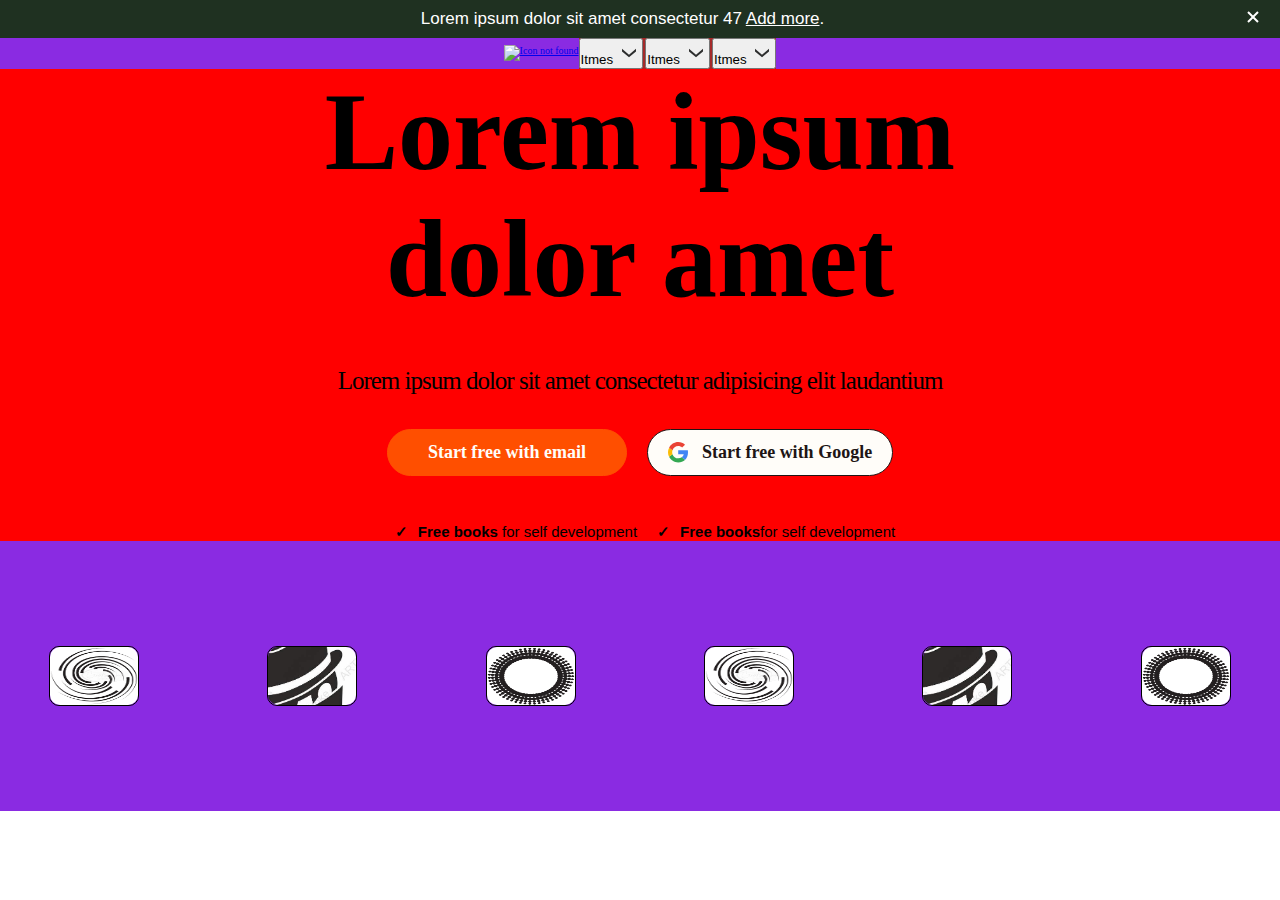
==== Task_7/index.html @ 0ff7bad9 "Task in progress" ====
<!DOCTYPE html>
<html lang="en">
<head>
    <meta charset="UTF-8">
    <meta name="viewport" content="width=device-width, initial-scale=1.0">
    <title>Home-page</title>
    <link rel="icon" type="image/x-icon" href="images/favicon.ico">
    <link rel="stylesheet" href="stylesheet/stylesheet.css">
    <script src="script/javascript.js"></script>
</head>
<body>
    <div id="div-2-link-1" >
        <div id="div-1-link-1">
            <p>Lorem ipsum dolor sit amet consectetur 47 <a href="#" rel="_self">Add more</a>.</p>
        </div>
        <button type="button" id="closeButton" onclick="hidefunction()">
            <span aria-hidden="true" data-testid="iconContainer" id="closeButton-svg">
                <svg width="24" height="24" viewBox="0 0 24 24" fill="none" xmlns="http://www.w3.org/2000/svg">
                    <path d="M16.29 6.29001L12 10.59L7.71004 6.29001L6.29004 7.71001L10.59 12L6.29004 16.29L7.71004 17.71L12 13.41L16.29 17.71L17.71 16.29L13.41 12L17.71 7.71001L16.29 6.29001Z" fill="#2D2E2E"></path>
                </svg>
            </span>
        </button>
    </div>
    <div class="container">
        <div class="top-div">
            <div class="icon-div">
                <a href="#" target="_self"><figure><img src="images/favicon.ico" alt="Icon not found"></figure></a>
            </div>
            <nav class="nav-items">
                <button type="button">
                    <span>Itmes
                            <span>
                                <svg width="24" height="24" viewBox="0 0 24 24" fill="none" xmlns="http://www.w3.org/2000/svg">
                                    <path d="M12 17.2999L19 11.4399V8.81995L12 14.6999L5 8.81995V11.4399L12 17.2999Z" fill="#2D2E2E"></path>
                                </svg>
                            </span>
                    </span>
                </button>
                <button type="button">
                    <span>Itmes
                        <span>
                            <svg width="24" height="24" viewBox="0 0 24 24" fill="none" xmlns="http://www.w3.org/2000/svg">
                                <path d="M12 17.2999L19 11.4399V8.81995L12 14.6999L5 8.81995V11.4399L12 17.2999Z" fill="#2D2E2E"></path>
                            </svg>
                        </span>
                </span>
                </button>
                <button type="button">
                    <span>Itmes
                        <span>
                            <svg width="24" height="24" viewBox="0 0 24 24" fill="none" xmlns="http://www.w3.org/2000/svg">
                                <path d="M12 17.2999L19 11.4399V8.81995L12 14.6999L5 8.81995V11.4399L12 17.2999Z" fill="#2D2E2E"></path>
                            </svg>
                        </span>
                </span>
                </button>
            </nav>
        </div><!--top-div-->

        <div class="top-content">
            <h1>Lorem ipsum dolor amet</h1>
            <div class="top-content-p">
                <p>Lorem ipsum dolor sit amet consectetur adipisicing elit laudantium</p>
            </div>
            <div class="top-content-a">
                <a href="#" class="top-content-anchor-tag-1">Start free with email</a>
                <a href="#" class="top-content-anchor-tag-2">
                    <span>
                        <svg width="20" height="21" viewBox="0 0 20 21" fill="none" xmlns="http://www.w3.org/2000/svg"><path d="M10.2041 8.34882V12.3006H15.6958C15.4546 13.5715 14.731 14.6476 13.6456 15.3712L16.9573 17.9408C18.8868 16.1597 20 13.5437 20 10.4361C20 9.71257 19.9351 9.01677 19.8145 8.34892L10.2041 8.34882Z" fill="#4285F4"></path><path d="M4.48548 12.1463L3.73857 12.7181L1.09473 14.7774C2.77377 18.1077 6.21509 20.4083 10.2039 20.4083C12.959 20.4083 15.2688 19.4992 16.9572 17.9408L13.6455 15.3712C12.7364 15.9834 11.5768 16.3545 10.2039 16.3545C7.55088 16.3545 5.29677 14.5641 4.48966 12.1522L4.48548 12.1463Z" fill="#34A853"></path><path d="M1.09454 5.63083C0.398843 7.00369 0 8.55289 0 10.2041C0 11.8553 0.398843 13.4045 1.09454 14.7773C1.09454 14.7865 4.4898 12.1428 4.4898 12.1428C4.28571 11.5306 4.16509 10.8812 4.16509 10.204C4.16509 9.5267 4.28571 8.87739 4.4898 8.26514L1.09454 5.63083Z" fill="#FBBC05"></path><path d="M10.2042 4.0631C11.707 4.0631 13.0428 4.58257 14.1096 5.58444L17.0316 2.66238C15.2598 1.01119 12.9593 0 10.2042 0C6.2153 0 2.77377 2.29129 1.09473 5.63083L4.48987 8.26536C5.29688 5.85345 7.5511 4.0631 10.2042 4.0631Z" fill="#EA4335"></path>
                        </svg>
                    </span>Start free with Google
                </a>    
            </div>

            <ul class="checklist">
                <li class="checklistItem">
                    <div class="checklistItem-div">
                        <p><strong>Free books</strong> for self development</p>
                    </div>
                </li>
                <li class="checklistItem">
                    <div class="checklistItem-div">
                        <p><strong>Free books</strong>for self development</p>
                    </div>
                </li>
            </ul>
        </div>
        <div class="images_slide_container">
            <div class="images_slide">
                <div class="images__group">   
                    <figure><img class="images__group_img" src="images/images_2.png" alt="Image-not-found"></figure>
                    <figure><img class="images__group_img" src="images/images_3.jpg" alt="Image-not-found"></figure>
                    <figure><img class="images__group_img" src="images/images_4.png" alt="Image-not-found"></figure>
                    <figure><img class="images__group_img" src="images/images_2.png" alt="Image-not-found"></figure>
                    <figure><img class="images__group_img" src="images/images_3.jpg" alt="Image-not-found"></figure>
                    <figure><img class="images__group_img" src="images/images_4.png" alt="Image-not-found"></figure>
                </div>
                <div aria-hidden="true" class="images__group">
                    <figure><img class="images__group_img" src="images/images_2.png" alt="Image-not-found"></figure>
                    <figure><img class="images__group_img" src="images/images_3.jpg" alt="Image-not-found"></figure>
                    <figure><img class="images__group_img" src="images/images_4.png" alt="Image-not-found"></figure>
                    <figure><img class="images__group_img" src="images/images_2.png" alt="Image-not-found"></figure>
                    <figure><img class="images__group_img" src="images/images_3.jpg" alt="Image-not-found"></figure>
                    <figure><img class="images__group_img" src="images/images_4.png" alt="Image-not-found"></figure>
                </div>
            </div>
        </div><!--images_slide_container-->
    </div><!--container-->
</body>
</html>
---- Task_7/stylesheet/stylesheet.css ----
*{
    margin: 0;
    padding: 0;
    box-sizing: border-box;
}

html{
    font-size: 10px;
}
/*top link bar*/
#div-2-link-1{
    background-color: #1f3121;
    display:flex;
    align-items:center;
    justify-content: center;
    color: white;
    font-size:1.7rem;
    font-family: Arial;
}
#div-1-link-1 a{
    color: white;
}

#div-1-link-1{
    display: flex;
    padding: 0.7% 0%;
    padding-right: 35px;
}
#closeButton{
    background-color: inherit;
    border: none;
    position: absolute;
    right: 15px;
    
}
#closeButton path{
    fill:white;
}
/*top link bar*/

.container{
    background-color: rgb(255, 255, 255);
}
.top-div{
    background-color: blueviolet;

    display: flex;
    justify-content: center;
    align-items: center;
}
nav{
    background-color: brown;
}
/*=============================*/
.top-content{
    background-color: red;
    display: flex;
    flex-direction: column;
    justify-content: center;
    align-items: center;
}

.top-content h1{
    font-size: 110px;
    width: 631px;
    text-align: center;
}

.top-content-p{
    margin-top: 44px;
}

.top-content-p p{
    font-size: 2.5rem;;
    letter-spacing:-1px;
}

.top-content-a{
    margin-top: 34px;
    display: flex;
    align-items: center;
    justify-content: center;
    gap: 20px;
}

.top-content-a a{
    display:inline-flex;
    text-decoration: none;
    font-size: 18px;
    font-weight: 600;
    /*line-height: 1.5;*/
    border-radius: 25px;
}

.top-content-anchor-tag-1{
    color: #fffdf9;
    background-color: #ff4f00;
    border: 1px solid #ff4f00; 
    padding: 12px 40px;
}

.top-content-anchor-tag-2{
    background-color: #fffdf9;
    color: #201515;
    border: 1px solid #201515;
    padding: 12px 20px;
    gap:8px;
}

.top-content-anchor-tag-2 span{
    /*padding-top:3px;
    */
    padding-right: 6px;
    height: 21px;
}

/*LIST ITEMS*/
.checklist{
    display: flex;
    margin-top: 47px;
    font-family: Arial;
    gap: 10px;
}
.checklist p{
    font-size: 1.5rem;
}
.checklistItem{
    display: inline-flex;
    gap: 10px;
    padding-left:10px;
}

ul {
    list-style: none;
}
  
ul li:before {
    content: '✓';
    font-size: 1.5rem;
    font-weight: bolder;
}
/* LIST ITEMS */


/*second div*/
.second_div{
    margin-top: 26px;
}
/*second div*/

/*images_slide*/  
.images_slide_container{
    background-color: blueviolet;
    --space:3rem;   
    min-height: 30vh;
    display: grid;  
    align-content: center;
    overflow: hidden;
    gap:var(--space);   
    width: 100%;
}
.images_slide{
    --duration:35s; 
    --gap:var(--space); 
    display:flex;
    overflow: hidden;
    user-select: none;  
    gap:var(--space);   
}

.images__group{
    flex-shrink: 0; 
    display: flex;
    align-items: center;
    justify-content: space-around;
    gap:var(--gap);
    min-width: 100%;
    animation: images_scroll var(--duration) linear infinite;
}  

.images__group_img{
      width:100%;
      height:100%;
      border-radius: 1rem;
}

.images__group figure{
      object-fit: cover;
      width:90px;
      height:60px;
      border-radius: 1rem;
      border: 1px solid #000000;
}

@keyframes images_scroll {
    0%{                                 
        transform: translateX(0);
    }
    100%{                               
        transform: translateX(calc(-100% - var(--gap)));
    }
}
/*images_slide*/







































/*second block

.images-block{
    display: flex;
    flex-wrap: wrap;
    align-items: center;
    justify-content:center;
    font-family: Arial;
    gap: 25px;
    padding-bottom: 40px;
    background-color: yellowgreen;
}

img{
    width: 100%;
    height: 100%;
}

.image-block-div figure{
    width: 258px;
    height: 199px;
}

.images-block-item-title{
    padding: 14px 0px 14px 14px;
    font-size: 20px;
}

.images-block-item{
    border: 1px solid black;
    border-radius: 10px;
}

.image-block-content{
    display: flex;
    flex-direction: column;
    padding: 20px;
    gap:40px;
}

.image-block-content-heading h2{
    font-size: 20px;
    width: 200px;
}
.image-block-content-paragraph p{
    font-size: 1.6rem;
    text-decoration: underline;
}
second block*/
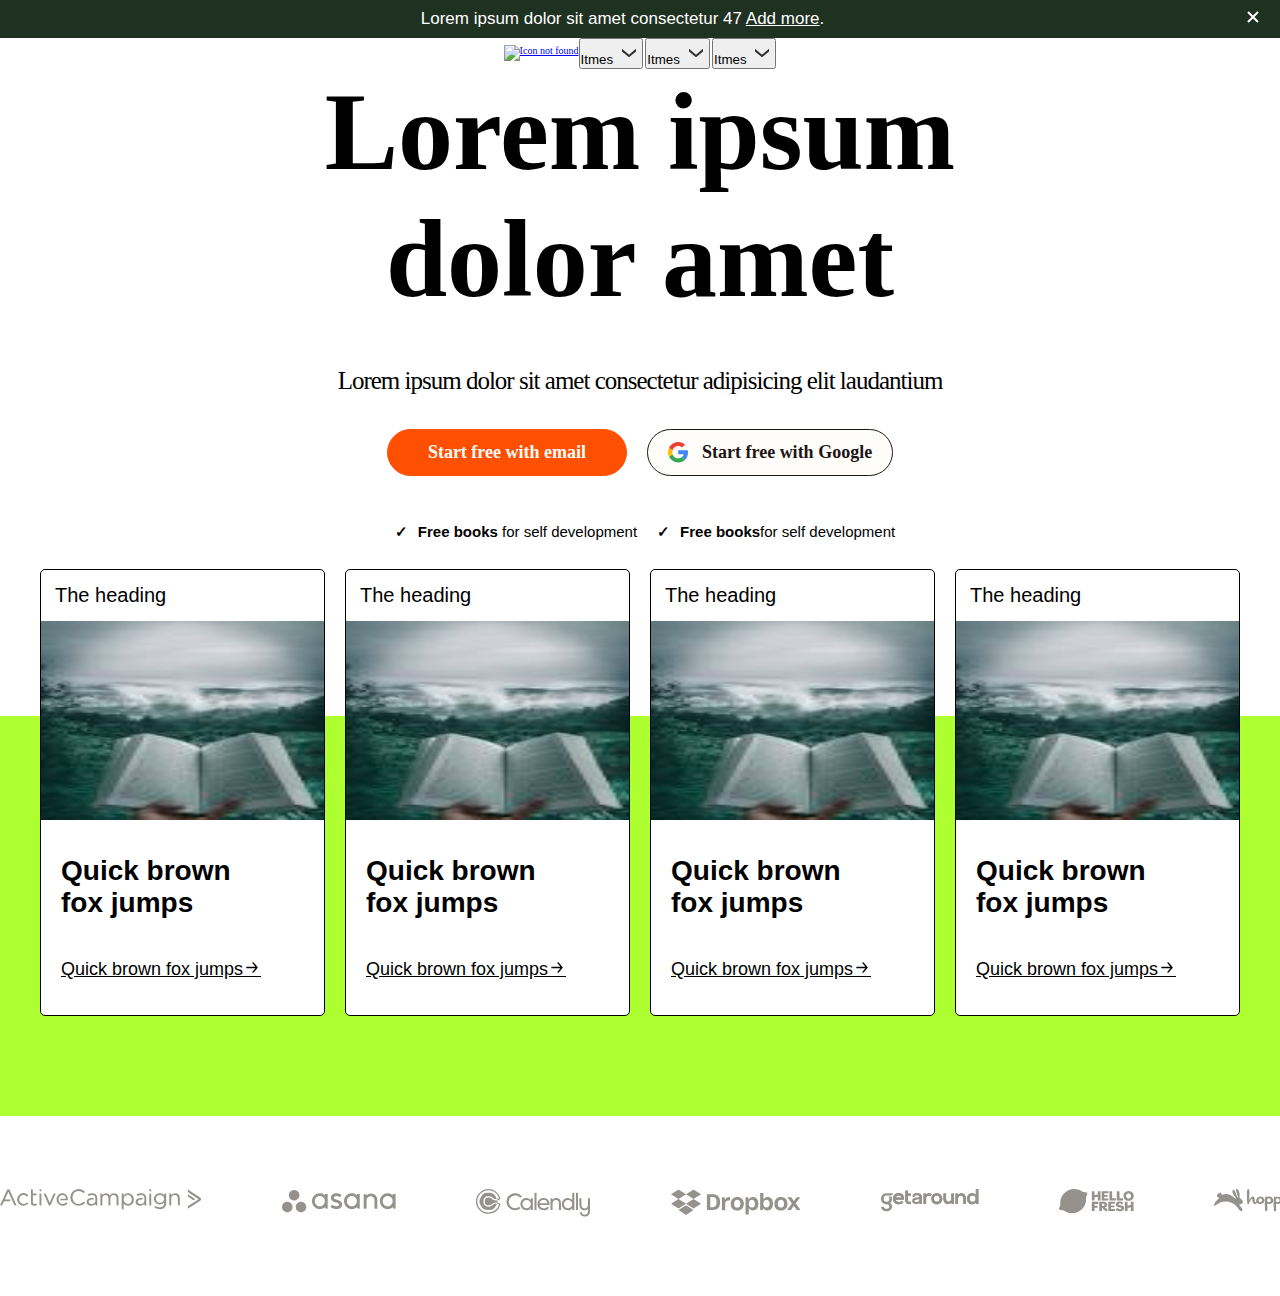
==== commit 0cb1fb6b: "Task in progress" ====
--- a/Task_7/index.html
+++ b/Task_7/index.html
@@ -85,23 +85,127 @@
                 </li>
             </ul>
         </div>
+
+        <div class="cards-block">
+            <div class="card-block-item">
+                <a href="#" target="_blank" >  
+                    <div class="card-block-item-title">
+                        <p>The heading</p>
+                    </div>
+                    <div class="image-block-div">
+                        <figure>
+                            <img src="images/images _1.jpg" alt="imgae-not-found">
+                        </figure>
+                    </div>
+                    <div class="card-block-content">
+                        <div class="card-block-content-heading"><h2>Quick brown fox jumps</h2></div>
+                        <div class="card-block-content-paragraph">
+                            <p>Quick brown fox jumps
+                            <svg width="18px" height="18px" viewBox="0 0 24 24" fill="currentColor" xmlns="http://www.w3.org/2000/svg" class="cards_arrow_svg">
+                                <path d="M16.86 11H4v2h12.86l-5.04 6h2.62l5.86-7-5.86-7h-2.62l5.04 6z"></path>
+                            </svg>
+                            </p>
+                        </div>
+                    </div>
+                </a>
+            </div>
+            <div class="card-block-item">
+                <a href="#" target="_blank" >  
+                    <div class="card-block-item-title">
+                        <p>The heading</p>
+                    </div>
+                    <div class="image-block-div">
+                        <figure>
+                            <img src="images/images _1.jpg" alt="imgae-not-found">
+                        </figure>
+                    </div>
+                    <div class="card-block-content">
+                        <div class="card-block-content-heading"><h2>Quick brown fox jumps</h2></div>
+                        <div class="card-block-content-paragraph">
+                            <p>Quick brown fox jumps
+                            <svg width="18px" height="18px" viewBox="0 0 24 24" fill="currentColor" xmlns="http://www.w3.org/2000/svg" class="cards_arrow_svg">
+                                <path d="M16.86 11H4v2h12.86l-5.04 6h2.62l5.86-7-5.86-7h-2.62l5.04 6z"></path>
+                            </svg>
+                            </p>
+                        </div>
+                    </div>
+                </a>
+            </div>
+            <div class="card-block-item">
+                <a href="#" target="_blank" >  
+                    <div class="card-block-item-title">
+                        <p>The heading</p>
+                    </div>
+                    <div class="image-block-div">
+                        <figure>
+                            <img src="images/images _1.jpg" alt="imgae-not-found">
+                        </figure>
+                    </div>
+                    <div class="card-block-content">
+                        <div class="card-block-content-heading"><h2>Quick brown fox jumps</h2></div>
+                        <div class="card-block-content-paragraph">
+                            <p>Quick brown fox jumps
+                            <svg width="18px" height="18px" viewBox="0 0 24 24" fill="currentColor" xmlns="http://www.w3.org/2000/svg" class="cards_arrow_svg">
+                                <path d="M16.86 11H4v2h12.86l-5.04 6h2.62l5.86-7-5.86-7h-2.62l5.04 6z"></path>
+                            </svg>
+                            </p>
+                        </div>
+                    </div>
+                </a>
+            </div>
+            <div class="card-block-item">
+                <a href="#" target="_blank" >  
+                    <div class="card-block-item-title">
+                        <p>The heading</p>
+                    </div>
+                    <div class="image-block-div">
+                        <figure>
+                            <img src="images/images _1.jpg" alt="imgae-not-found">
+                        </figure>
+                    </div>
+                    <div class="card-block-content">
+                        <div class="card-block-content-heading"><h2>Quick brown fox jumps</h2></div>
+                        <div class="card-block-content-paragraph">
+                            <p>Quick brown fox jumps
+                            <svg width="18px" height="18px" viewBox="0 0 24 24" fill="currentColor" xmlns="http://www.w3.org/2000/svg" class="cards_arrow_svg">
+                                <path d="M16.86 11H4v2h12.86l-5.04 6h2.62l5.86-7-5.86-7h-2.62l5.04 6z"></path>
+                            </svg>
+                            </p>
+                        </div>
+                    </div>
+                </a>
+            </div>   
+        </div><!--cards-block-->
+
         <div class="images_slide_container">
             <div class="images_slide">
-                <div class="images__group">   
-                    <figure><img class="images__group_img" src="images/images_2.png" alt="Image-not-found"></figure>
-                    <figure><img class="images__group_img" src="images/images_3.jpg" alt="Image-not-found"></figure>
-                    <figure><img class="images__group_img" src="images/images_4.png" alt="Image-not-found"></figure>
-                    <figure><img class="images__group_img" src="images/images_2.png" alt="Image-not-found"></figure>
-                    <figure><img class="images__group_img" src="images/images_3.jpg" alt="Image-not-found"></figure>
-                    <figure><img class="images__group_img" src="images/images_4.png" alt="Image-not-found"></figure>
+                <div class="images__group">
+                    <figure><img class="images__group_img" src="imgae_slide_svg/svg_1active-campaign_jaoigk.svg" alt="Image-not-found"></figure>
+                    <figure><img class="images__group_img" src="imgae_slide_svg/svg_2asana_sgibbb.svg" alt="Image-not-found"></figure>
+                    <figure><img class="images__group_img" src="imgae_slide_svg/svg_3calendly_cte1mk.svg" alt="Image-not-found"></figure>
+                    <figure><img class="images__group_img" src="imgae_slide_svg/svg_4dropbox_bfeqf0.svg" alt="Image-not-found"></figure>
+                    <figure><img class="images__group_img" src="imgae_slide_svg/svg_5getaround_flyjf8.svg" alt="Image-not-found"></figure>
+                    <figure><img class="images__group_img" src="imgae_slide_svg/svg_6hello-fresh_spytbw.svg" alt="Image-not-found"></figure>
+                    <figure><img class="images__group_img" src="imgae_slide_svg/svg_7hopper_znzw24.svg" alt="Image-not-found"></figure>
+                    <figure><img class="images__group_img" src="imgae_slide_svg/svg_8hudl_wd0it2.svg" alt="Image-not-found"></figure>
+                    <figure><img class="images__group_img" src="imgae_slide_svg/svg_9lyft_xb3vqy.svg" alt="Image-not-found"></figure>
+                    <figure><img class="images__group_img" src="imgae_slide_svg/svg_10miro_j2v5f7.svg" alt="Image-not-found"></figure>
+                    <figure><img class="images__group_img" src="imgae_slide_svg/svg_11service-titan_xlpa7i.svg" alt="Image-not-found"></figure>
+                    <figure><img class="images__group_img" src="imgae_slide_svg/svg_12zendesk_g4uhso.svg" alt="Image-not-found"></figure>
                 </div>
                 <div aria-hidden="true" class="images__group">
-                    <figure><img class="images__group_img" src="images/images_2.png" alt="Image-not-found"></figure>
-                    <figure><img class="images__group_img" src="images/images_3.jpg" alt="Image-not-found"></figure>
-                    <figure><img class="images__group_img" src="images/images_4.png" alt="Image-not-found"></figure>
-                    <figure><img class="images__group_img" src="images/images_2.png" alt="Image-not-found"></figure>
-                    <figure><img class="images__group_img" src="images/images_3.jpg" alt="Image-not-found"></figure>
-                    <figure><img class="images__group_img" src="images/images_4.png" alt="Image-not-found"></figure>
+                    <figure><img class="images__group_img" src="imgae_slide_svg/svg_1active-campaign_jaoigk.svg" alt="Image-not-found"></figure>
+                    <figure><img class="images__group_img" src="imgae_slide_svg/svg_2asana_sgibbb.svg" alt="Image-not-found"></figure>
+                    <figure><img class="images__group_img" src="imgae_slide_svg/svg_3calendly_cte1mk.svg" alt="Image-not-found"></figure>
+                    <figure><img class="images__group_img" src="imgae_slide_svg/svg_4dropbox_bfeqf0.svg" alt="Image-not-found"></figure>
+                    <figure><img class="images__group_img" src="imgae_slide_svg/svg_5getaround_flyjf8.svg" alt="Image-not-found"></figure>
+                    <figure><img class="images__group_img" src="imgae_slide_svg/svg_6hello-fresh_spytbw.svg" alt="Image-not-found"></figure>
+                    <figure><img class="images__group_img" src="imgae_slide_svg/svg_7hopper_znzw24.svg" alt="Image-not-found"></figure>
+                    <figure><img class="images__group_img" src="imgae_slide_svg/svg_8hudl_wd0it2.svg" alt="Image-not-found"></figure>
+                    <figure><img class="images__group_img" src="imgae_slide_svg/svg_9lyft_xb3vqy.svg" alt="Image-not-found"></figure>
+                    <figure><img class="images__group_img" src="imgae_slide_svg/svg_10miro_j2v5f7.svg" alt="Image-not-found"></figure>
+                    <figure><img class="images__group_img" src="imgae_slide_svg/svg_11service-titan_xlpa7i.svg" alt="Image-not-found"></figure>
+                    <figure><img class="images__group_img" src="imgae_slide_svg/svg_12zendesk_g4uhso.svg" alt="Image-not-found"></figure>
                 </div>
             </div>
         </div><!--images_slide_container-->
--- a/Task_7/stylesheet/stylesheet.css
+++ b/Task_7/stylesheet/stylesheet.css
@@ -13,12 +13,12 @@
     display:flex;
     align-items:center;
     justify-content: center;
-    color: white;
+    color: #ffffff;
     font-size:1.7rem;
     font-family: Arial;
 }
 #div-1-link-1 a{
-    color: white;
+    color: #ffffff;
 }
 
 #div-1-link-1{
@@ -31,29 +31,35 @@
     border: none;
     position: absolute;
     right: 15px;
+    cursor: pointer;
+}
+#closeButton path{
+    fill:#ffffff;
+}
+/*top link bar*/
+
+
+
+.container{
+    background-color: #fff;
+}
+.top-div{
+
+    display: flex;
+    justify-content: center;
+    align-items: center;            
     
-}
-#closeButton path{
-    fill:white;
-}
-/*top link bar*/
-
-.container{
-    background-color: rgb(255, 255, 255);
-}
-.top-div{
-    background-color: blueviolet;
-
-    display: flex;
-    justify-content: center;
-    align-items: center;
-}
-nav{
-    background-color: brown;
-}
+    /*it is working and reqiurde
+    position: -webkit-sticky;
+    position: sticky;
+    top: 0;*/
+}
+/*nav{
+
+}
+*/
 /*=============================*/
 .top-content{
-    background-color: red;
     display: flex;
     flex-direction: column;
     justify-content: center;
@@ -88,7 +94,6 @@
     text-decoration: none;
     font-size: 18px;
     font-weight: 600;
-    /*line-height: 1.5;*/
     border-radius: 25px;
 }
 
@@ -108,8 +113,6 @@
 }
 
 .top-content-anchor-tag-2 span{
-    /*padding-top:3px;
-    */
     padding-right: 6px;
     height: 21px;
 }
@@ -141,18 +144,79 @@
 }
 /* LIST ITEMS */
 
-
-/*second div*/
-.second_div{
-    margin-top: 26px;
-}
-/*second div*/
+/*CARDS SECTON*/
+.cards-block{
+    display: flex;
+    flex-wrap: wrap;
+    align-items:center; 
+    justify-content: center;
+    font-family: Arial; 
+    gap:20px;
+    padding-bottom: 100px;
+    box-shadow: inset 0px -400px  #adff2f;
+    margin-top: 28px;
+}
+
+img{
+    width: 100%;
+    height: 100%;
+}
+
+.image-block-div figure{
+    width: 283px;
+    height: 199px;
+}
+
+.card-block-item-title{
+    padding: 14px;
+    font-size: 2rem;
+}
+
+.card-block-item{
+    background-color: #ffffff;
+    border-radius:5px;
+    border: 1px solid #000000;
+    box-shadow: 0px 0px;
+}
+.card-block-item:hover{
+    box-shadow: 5px 5px #000000;
+}
+
+.card-block-content{
+    display: flex;
+    flex-direction: column;
+    padding: 35px 20px;
+    gap: 40px;
+}
+
+.card-block-content-heading h2{
+    font-size: 2.8rem;
+    width: 200px;
+    
+}
+
+.card-block-content-paragraph p{
+    display: flex;
+    font-size: 1.8rem;
+    text-decoration: underline;
+}
+
+.card-block-item a{
+    all: unset; 
+    cursor: pointer;
+}
+
+.cards_arrow_svg{
+    display: inline-flex;
+    border-bottom: 1px solid #000000;
+}
+/*CARDS SECTON*/
 
 /*images_slide*/  
 .images_slide_container{
-    background-color: blueviolet;
-    --space:3rem;   
-    min-height: 30vh;
+    --space:8rem;   
+    /*min-height: 30vh;*/
+    min-height: 19.96vh;
     display: grid;  
     align-content: center;
     overflow: hidden;
@@ -160,7 +224,7 @@
     width: 100%;
 }
 .images_slide{
-    --duration:35s; 
+    --duration:80s; 
     --gap:var(--space); 
     display:flex;
     overflow: hidden;
@@ -179,17 +243,16 @@
 }  
 
 .images__group_img{
-      width:100%;
-      height:100%;
-      border-radius: 1rem;
+      max-width: 202px;
+      max-height: 33px;
+      width:auto;
+      height:auto;
 }
 
 .images__group figure{
       object-fit: cover;
-      width:90px;
-      height:60px;
-      border-radius: 1rem;
-      border: 1px solid #000000;
+      width:auto;
+      height:34px;
 }
 
 @keyframes images_scroll {
